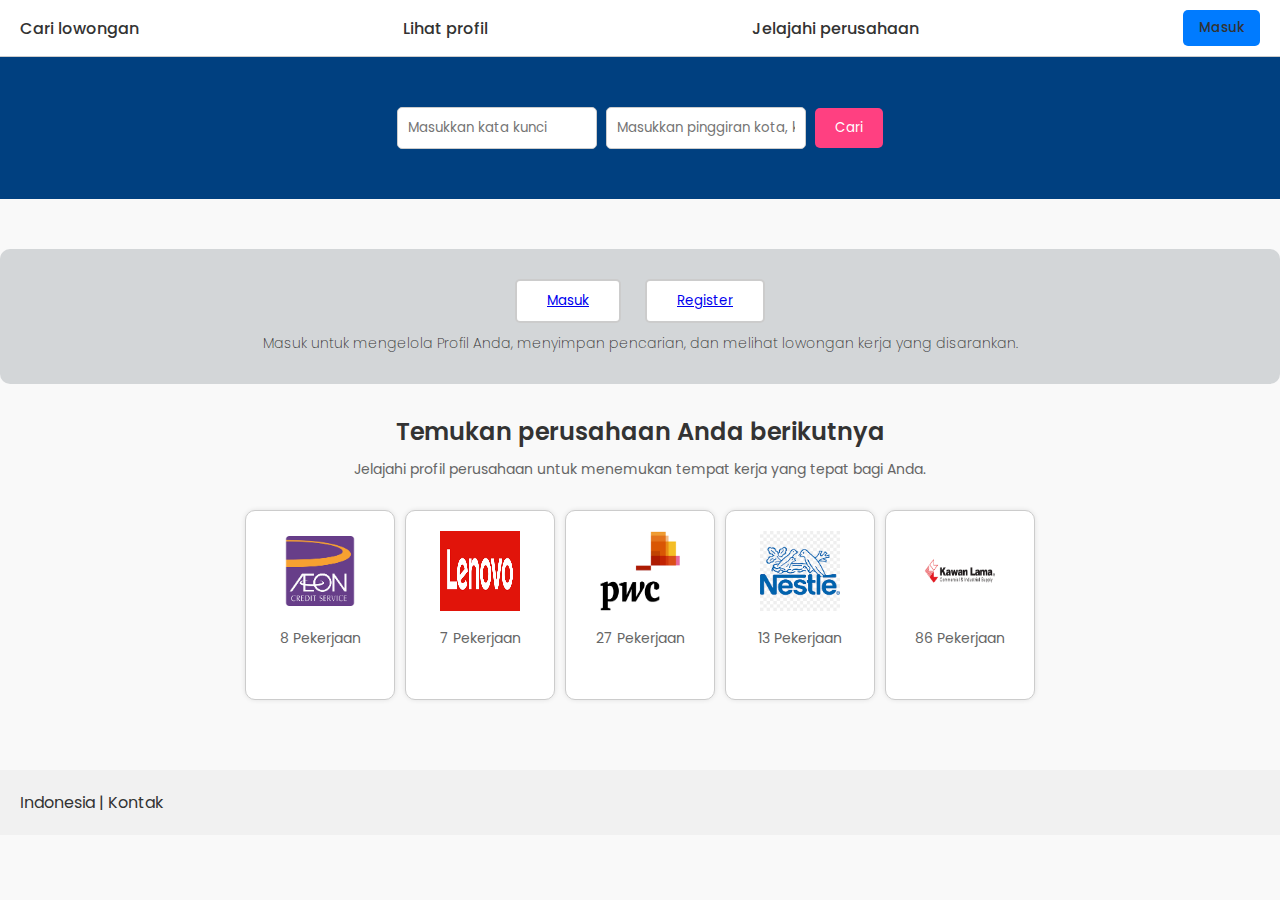
==== index.html @ d2307811 "Add login,register,index, and admin, add some style for page too" ====
<!DOCTYPE html>
<html lang="id">
<head>
  <meta charset="UTF-8">
  <meta name="viewport" content="width=device-width, initial-scale=1.0">
  <title>Job Search</title>
  <link href="https://fonts.googleapis.com/css2?family=Poppins:wght@300;400;500;600;700&display=swap" rel="stylesheet">
  <link rel="stylesheet" href="assets/index.css">
</head>
<body>

  <header>
    <nav>
      <ul>
        <li><a href="#">Cari lowongan</a></li>
        <li><a href="#">Lihat profil</a></li>
        <li><a href="#">Jelajahi perusahaan</a></li>
        <li><button class="login-btn"><a href="login.html">Masuk</a></button></li>
      </ul>
    </nav>
  </header>

  <section class="search-section">
    <div class="search-box">
      <input type="text" placeholder="Masukkan kata kunci">
      <input type="text" placeholder="Masukkan pinggiran kota, kota">
      <button class="search-btn">Cari</button>
    </div>
  </section>

  <section class="login-section">
    <div class="login-register">
        <button class="login"><a href="login.html">Masuk</a></button>
        <button class="register"><a href="register.html">Register</a></button>
        <h2>Masuk untuk mengelola Profil Anda, menyimpan pencarian, dan melihat lowongan kerja yang disarankan.</h2>
      </div>
  </section>

  <section class="company-list">
    <h2>Temukan perusahaan Anda berikutnya</h2>
    <p>Jelajahi profil perusahaan untuk menemukan tempat kerja yang tepat bagi Anda.</p>
    <div class="companies">
      <div class="company">
        <img src="assets/img/aeon.png" alt="Aeon Credit Service">
        <p>8 Pekerjaan</p>
      </div>
      <div class="company">
        <img src="assets/img/lenovo.png" alt="Lenovo">
        <p>7 Pekerjaan</p>
      </div>
      <div class="company">
        <img src="assets/img/pwc.png" alt="PwC">
        <p>27 Pekerjaan</p>
      </div>
      <div class="company">
        <img src="assets/img/nestle.png" alt="Nestle">
        <p>13 Pekerjaan</p>
      </div>
      <div class="company">
        <img src="assets/img/kawan.png" alt="Kawan Lama">
        <p>86 Pekerjaan</p>
      </div>
    </div>
  </section>

  <footer>
    <p>Indonesia | Kontak</p>
  </footer>

</body>
</html>
---- assets/index.css ----
* {
    margin: 0;
    padding: 0;
    box-sizing: border-box;
    font-family: 'Poppins', sans-serif;
  }
  
  body {
    background-color: #f9f9f9;
    color: #333;
  }
  
  header {
    background-color: white;
    border-bottom: 1px solid #ccc;
    padding: 10px 20px;
  }
  
  nav ul {
    list-style: none;
    display: flex;
    justify-content: space-between;
    align-items: center;
  }
  
  nav ul li a {
    text-decoration: none;
    color: #333;
    font-weight: 500;
  }
  
  .login-btn {
    background-color: #007bff;
    color: white;
    border: none;
    padding: 8px 16px;
    border-radius: 5px;
    cursor: pointer;
  }
  
  .search-section {
    background-color: #004080;
    padding: 50px 20px; /* Mengurangi padding */
    text-align: center;
  }
  .login-section {
    border-radius: 10px;
    background-color: #d3d6d8;
    width: 100%;
    margin-top: 50px;
    text-align: center;
    display: flex;
    justify-content: center;
  }
  
  .search-box input {
    margin-right: 5px; /* Mengurangi jarak antar input */
    padding: 10px;
    width: 200px;
    border-radius: 5px;
    border: 1px solid #ccc;
  }
  
  .search-btn {
    background-color: #ff4081;
    color: white;
    border: none;
    padding: 10px 20px;
    border-radius: 5px;
    cursor: pointer;
  }
  
  .login-register {
    margin-top: 20px;
  }

  .login-register h2{
    font-size: 14px;
    font-weight: 200;
    margin-bottom: 30px;
  }
  
  .login-register button {
    background-color: #fff;
    border: 2px solid #ccc;
    padding: 10px 30px;
    margin: 10px;
    cursor: pointer;
    border-radius: 5px;
  }
  
  .company-list {
    padding: 30px 20px; /* Mengurangi padding */
    text-align: center;
    max-width: 1200px;
    margin: 0 auto;
  }
  
  .company-list h2 {
    font-size: 24px;
    font-weight: 600;
    margin-bottom: 10px;
  }
  
  .company-list p {
    font-size: 14px;
    color: #666;
    margin-bottom: 30px;
  }
  
  .companies {
    display: flex;
    justify-content: center;
    gap: 10px; /* Mengurangi gap antar kotak perusahaan */
    flex-wrap: wrap;
  }
  
  .company {
    background-color: white;
    border: 1px solid #ccc;
    padding: 20px;
    text-align: center;
    border-radius: 10px;
    width: 150px;
    box-shadow: 0px 0px 5px rgba(0, 0, 0, 0.1); /* Mengurangi shadow agar lebih lembut */
  }
  
  .company img {
    width: 80px;
    height: 80px;
    margin-bottom: 10px;
  }
  
  footer {
    background-color: #f1f1f1;
    padding: 20px;
    margin-top: 40px;
  }
  
  /* Media Query untuk Perangkat Mobile */
  @media screen and (max-width: 768px) {
    nav ul {
      flex-direction: column;
      align-items: flex-start;
    }
  
    .search-box input {
      width: 100%;
      margin-bottom: 10px;
    }
  
    .companies {
      flex-direction: column;
    }
  
    .company {
      width: 100%;
      margin-bottom: 20px;
    }
  
    .login-register button {
      width: 100%;
    }
  }
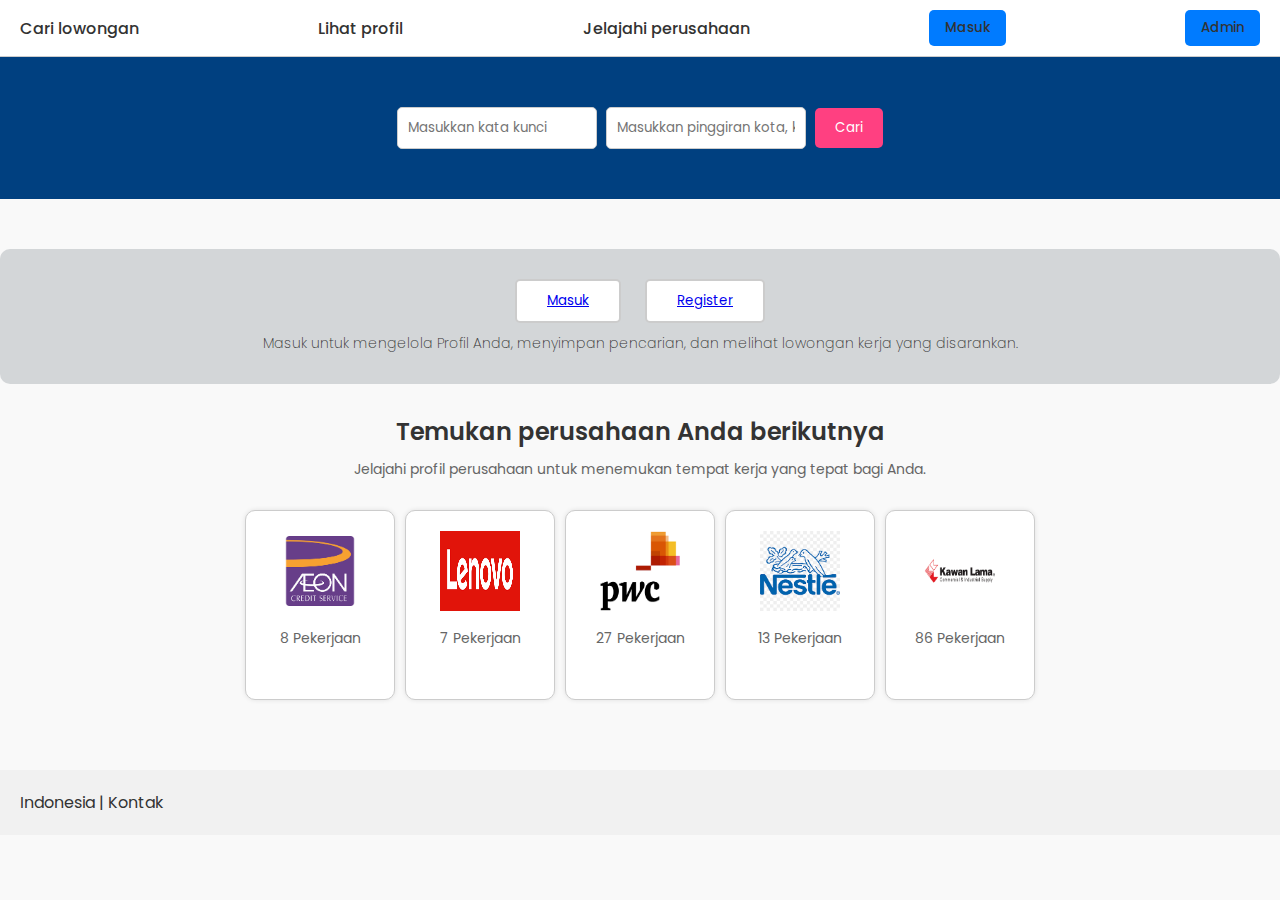
==== commit 8a64a0e6: "Add modal and fetch API" ====
--- a/index.html
+++ b/index.html
@@ -16,6 +16,7 @@
         <li><a href="#">Lihat profil</a></li>
         <li><a href="#">Jelajahi perusahaan</a></li>
         <li><button class="login-btn"><a href="login.html">Masuk</a></button></li>
+        <li><button class="login-btn"><a href="admin.html">Admin</a></button></li>
       </ul>
     </nav>
   </header>
